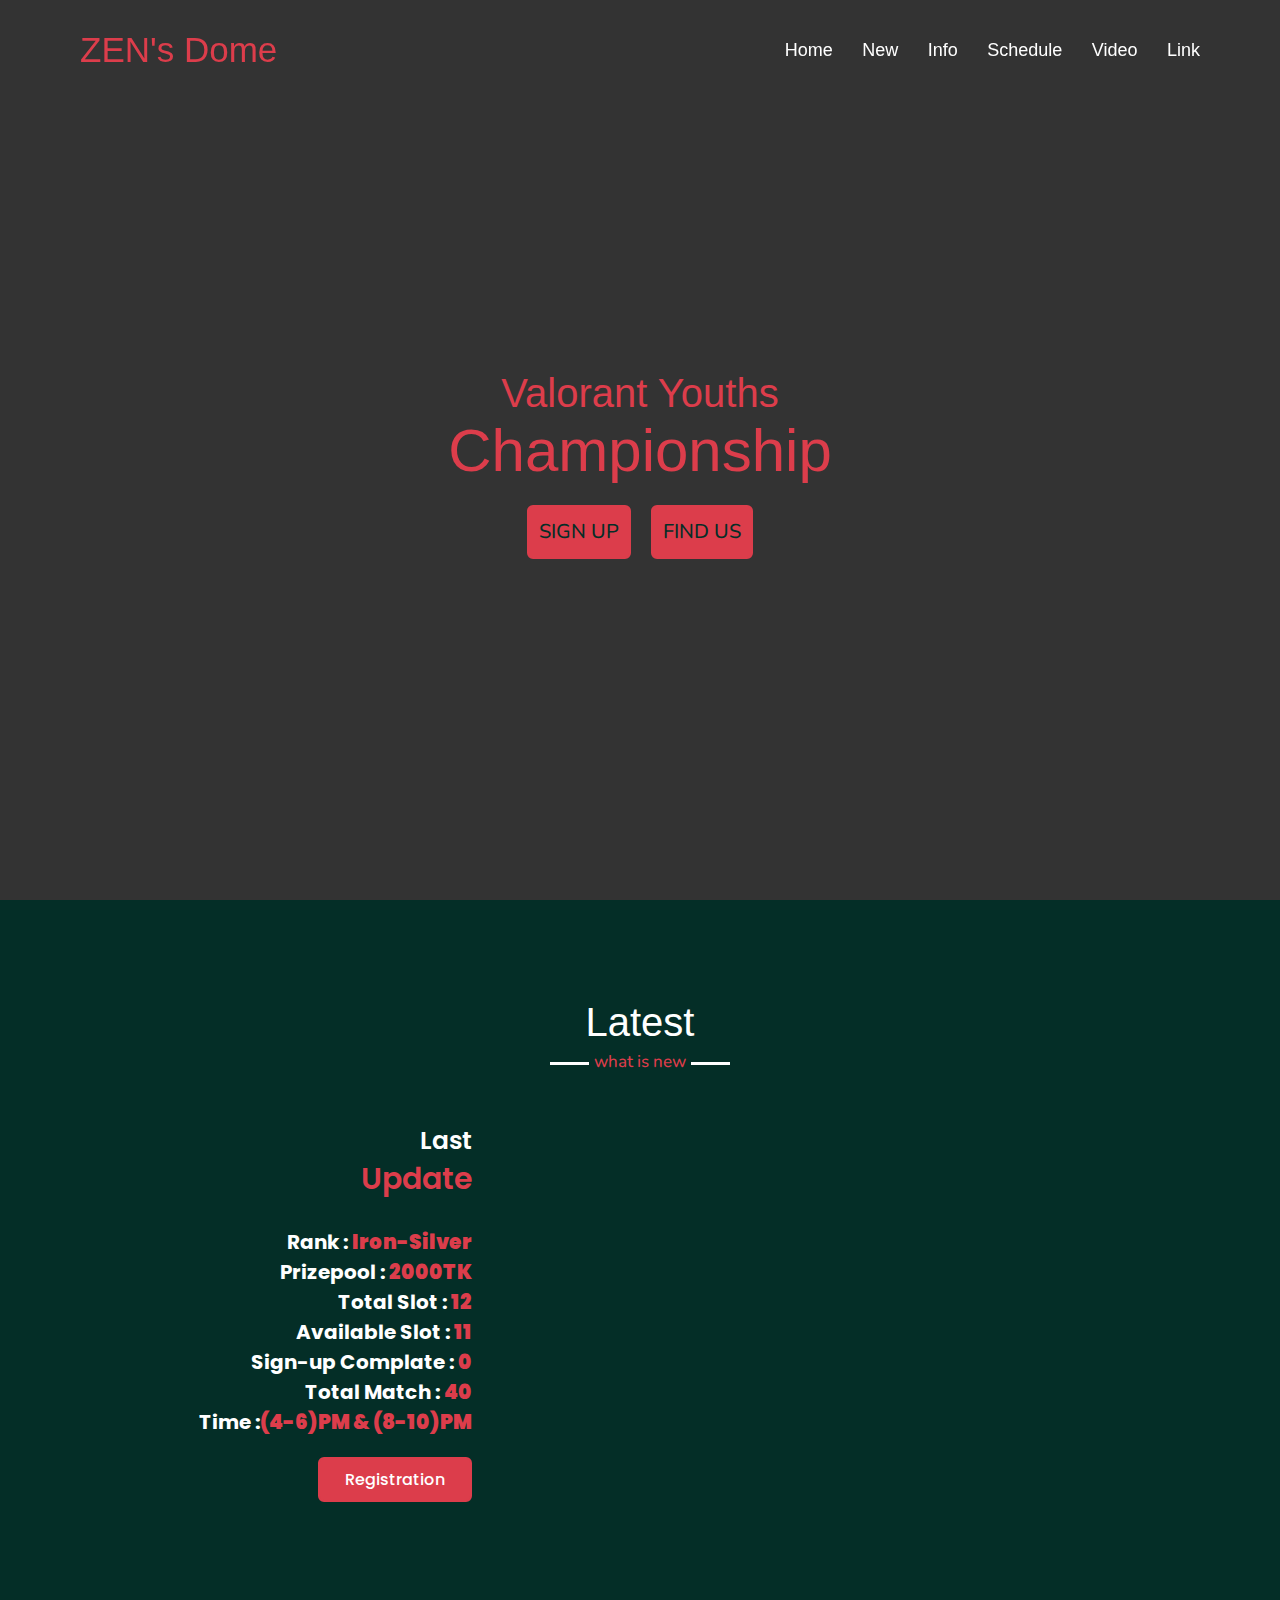
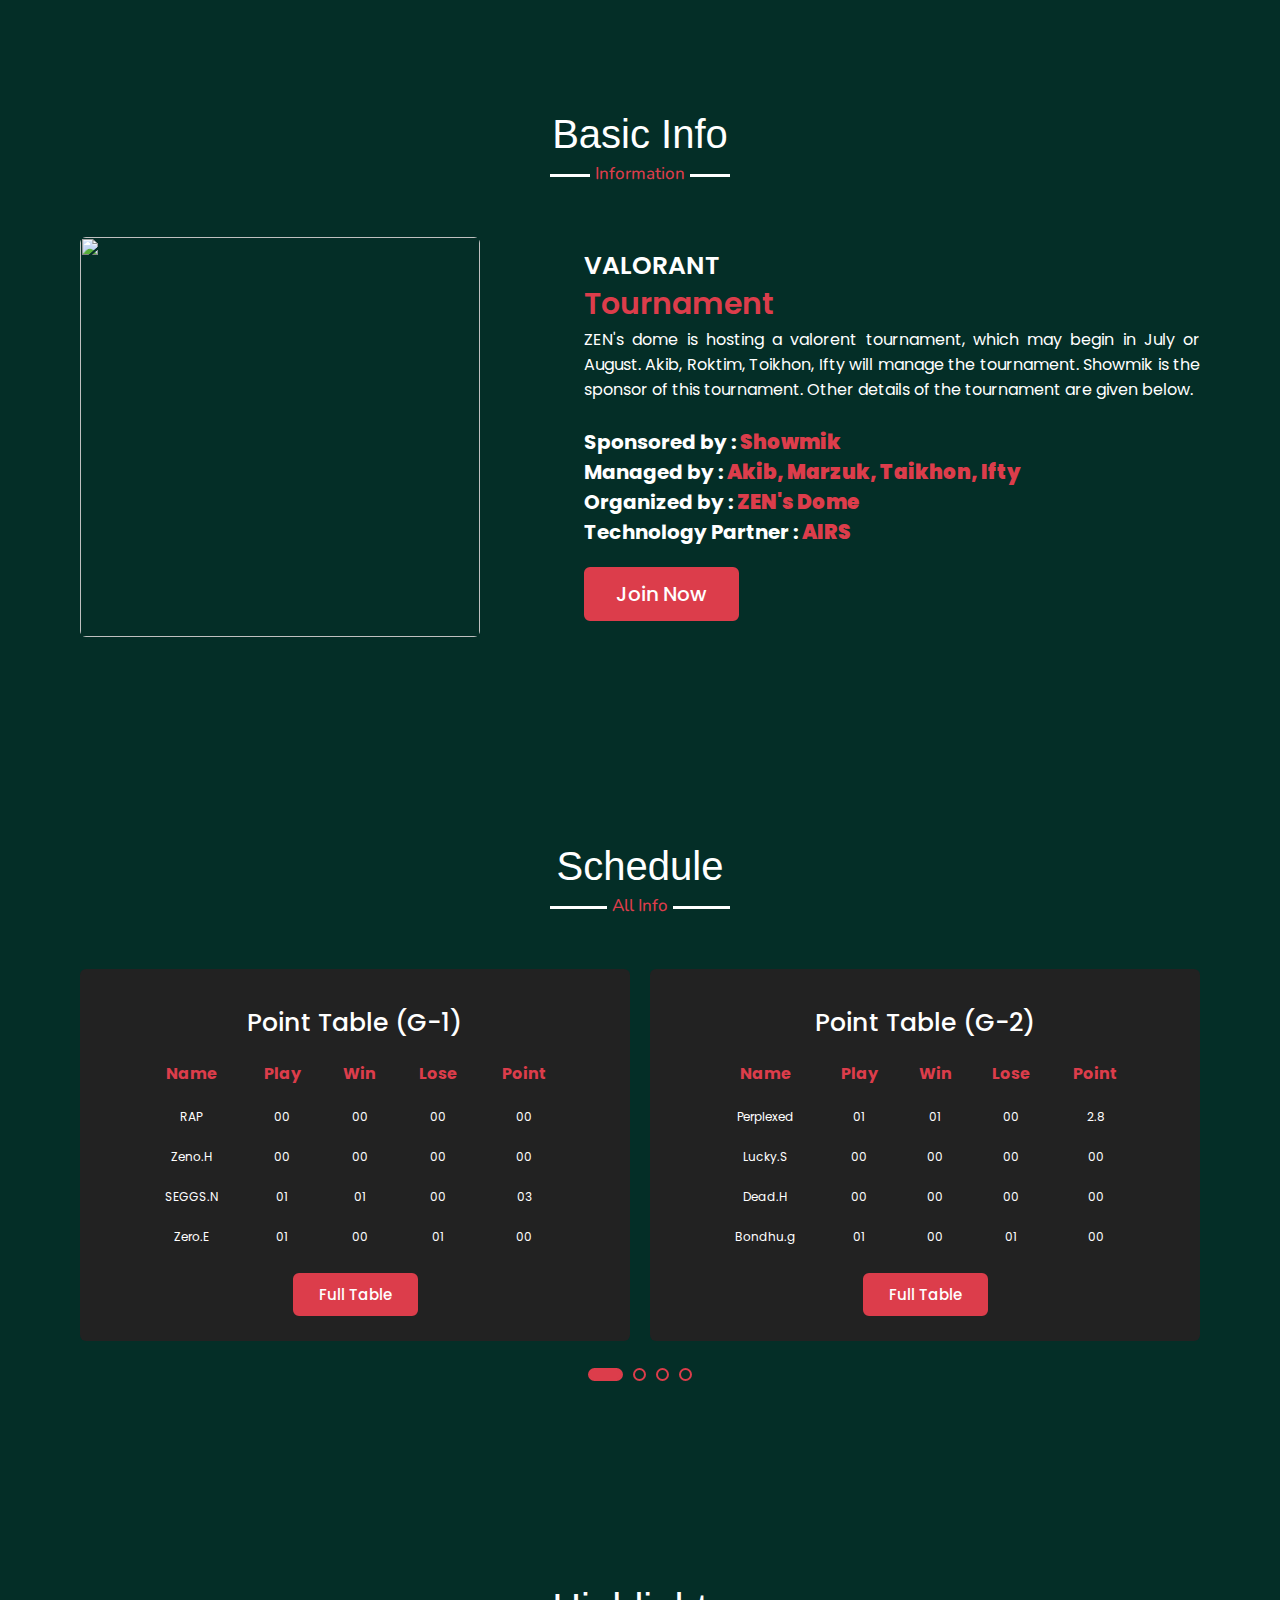
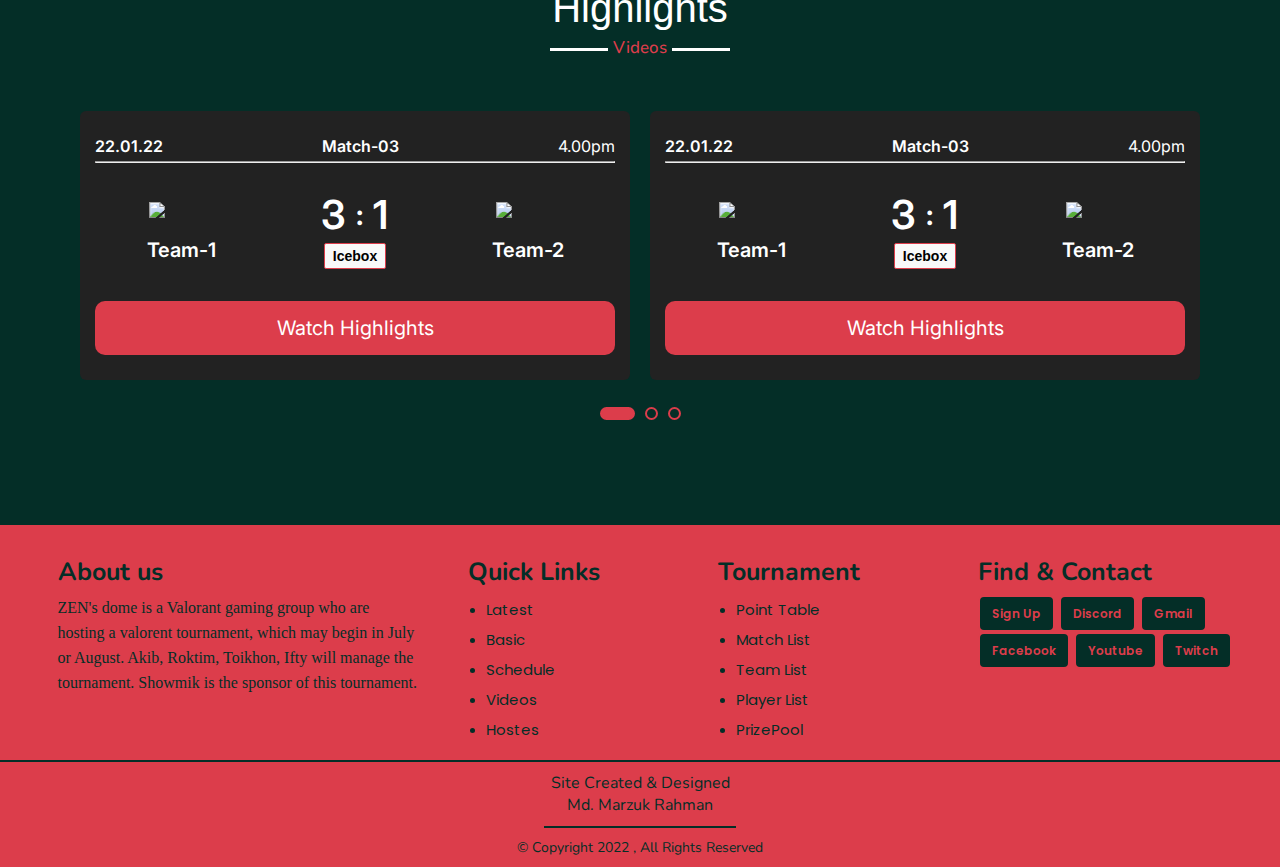
==== index.html @ c46a1ff9 "Update index.html" ====
<!DOCTYPE html>
<html lang="en">
<head>
<script async src="https://www.googletagmanager.com/gtag/js?id=UA-166000335-1"></script>
<meta charset="UTF-8">
<meta name="viewport" content="width=device-width, initial-scale=1.0">
<title>BVT | Zen's dome </title>
<link rel="stylesheet" href="style.css">
<link rel="stylesheet" href="https://cdnjs.cloudflare.com/ajax/libs/font-awesome/5.15.3/css/all.min.css" />
<script src="https://code.jquery.com/jquery-3.5.1.min.js"></script>
<script src="https://cdnjs.cloudflare.com/ajax/libs/typed.js/2.0.11/typed.min.js"></script>
<script src="https://cdnjs.cloudflare.com/ajax/libs/waypoints/4.0.1/jquery.waypoints.min.js"></script>
<script src="https://cdnjs.cloudflare.com/ajax/libs/OwlCarousel2/2.3.4/owl.carousel.min.js"></script>
<link rel="stylesheet" href="https://cdnjs.cloudflare.com/ajax/libs/OwlCarousel2/2.3.4/assets/owl.carousel.min.css" />
<link href="https://fonts.googleapis.com/css2?family=Nunito:wght@800&display=swap" rel="stylesheet">
<link href="http://fonts.cdnfonts.com/css/valorant" rel="stylesheet">
<style>
  /*  import google fonts */
@import url('https://fonts.googleapis.com/css2?family=Poppins:wght@400;500;600;700&family=Ubuntu:wght@400;500;700&display=swap');
@import url("https://fonts.googleapis.com/css2?family=Inter:wght@300;400;500;600;700;800;900&display=swap");

*{
    margin: 0;
    padding: 0;
    box-sizing: border-box;
    text-decoration: none;
}
html{
    scroll-behavior: smooth;
}

/* custom scroll bar */
::-webkit-scrollbar {
    width: 2px;
}
::-webkit-scrollbar-track {
    background: rgb(241, 228, 228);
}
::-webkit-scrollbar-thumb {
    background: black;
}

::-webkit-scrollbar-thumb:hover {
    background: #042e27;
}

/* all similar content styling codes */
section{
    padding: 100px 0;
}
.max-width{
    max-width: 1300px;
    padding: 0 80px;
    margin: auto;
}
.about, .latest, .host, .schedule, .highlights, footer{
    font-family: 'Poppins', sans-serif;
}
 .about .about-content,
.latest .latest-content{
    display: flex;
    flex-wrap: wrap;
    align-items: center;
    justify-content: space-between;
}
.host, .schedule, .highlights {
    background-color: #042e27;
    color: #fff;
}
section .title{
    position: relative;
    text-align: center;
    font-size: 40px;
    font-weight: 500;
    margin-bottom: 60px;
    padding-bottom: 20px;
    font-family: 'VALORANT', sans-serif;
}
section .title::before{
    content: "";
    position: absolute;
    bottom: 0px;
    left: 50%;
    width: 180px;
    height: 3px;
    background: #dc3d4b;
    transform: translateX(-50%);
    font-family: 'Nunito', sans-serif;
}
section .title::after{
    position: absolute;
    bottom: -8px;
    left: 50%;
    font-size: 17px;
    color: #dc3d4b;
    padding: 0 5px;
    background: #fff;
    transform: translateX(-50%);
    font-family: 'Nunito', sans-serif;
}

/* navbar styling */
.navbar{
    position: fixed;
    width: 100%;
    z-index: 999;
    padding: 30px 0;
    font-family: 'VALORANT', sans-serif;
    transition: all 0.3s ease;
}
.navbar.sticky{
    padding: 15px 0;
    background: #dc3d4b;
    box-shadow: 0 0 20px -10px;
}
.navbar .max-width{
    display: flex;
    align-items: center;
    justify-content: space-between;
}
.navbar .logo a{
    color: #fff;
    font-size: 35px;
    font-weight: 100;
}
.navbar .logo a span{
    color: #dc3d4b;
    transition: all 0.3s ease;
}
.navbar.sticky .logo a span{
    color: #042e27;
}
.navbar .menu li{
    list-style: none;
    display: inline-block;
}
.navbar .menu li a{
    display: block;
    color: #fff;
    font-size: 18px;
    font-weight: 500;
    margin-left: 25px;
    transition: color 0.3s ease;
}
.navbar .menu li a:hover{
    color: #dc3d4b;
}
.navbar.sticky .menu li a{
    color: #fff;
}
.navbar.sticky .menu li a:hover{
    color: #042e27;
}
/* menu btn styling */
.menu-btn{
    color: #dc3d4b;
    font-size: 23px;
    cursor: pointer;
    display: none;
}
.navbar.sticky .menu-btn i {
    color: #042e27
}
.menu-btn i.active {
    color: #042e27;
}
.menu.active {
    color: #042e27;
}
.scroll-up-btn{
    position: fixed;
    height: 45px;
    width: 45px;
    background: #dc3d4b;
    left: 30px;
    bottom: 10px;
    text-align: center;
    line-height: 45px;
    color: #042e27;
    z-index: 9999;
    font-size: 30px;
    border-radius: 50%;
    cursor: pointer;
    opacity: 0;
    pointer-events: none;
    transition: all 0.3s ease;
    box-shadow: 0 0 20px -10px;
}

.scroll-up-btn.show{
    bottom: 30px;
    opacity: 1;
    pointer-events: auto;
}
.scroll-up-btn:hover{
    filter: brightness(90%);
}
/* start home section */
.home{
    display:flex;
    background: rgba(0, 0, 0, 0.8)url('https://media.discordapp.net/attachments/778339180819906582/992444929739600002/valobg.png?width=840&height=473');
    background-blend-mode: darken;
    flex-wrap: wrap;
    width: 100%;
    height:100vh;
    color: #042e27;
    min-height:500px;
    background-size:cover;
    background-attachment:fixed;
    font-family: 'VALORANT', sans-serif;
}
.home .max-width{
    width: 100%;
    display:flex;
    justify-content: center;
}
.home .home-content .text-1{
    font-size: 40px;
    color: #dc3d4b;
    margin-top: 30px;
    text-align: center;
}
.home .home-content .text-2{
    font-size:60px;
    font-weight:500;
    color: #dc3d4b;
    line-height: 70px;
}
.home .home-content .text-4 {
    text-align: center;
}
.home .home-content .text-4 a{
    line-height: 30px;
    display:inline-block;
    background:#dc3d4b;
    color:#042e27;
    font-size:20px;
    font-weight:500;
    font-family: 'Nunito', sans-serif;
    padding: 10px;
    margin-top:1px;
    margin-right: 10px;
    margin-left: 10px;
    border-radius:6px;
    border:2px solid #dc3d4b;
    transition:all .6s ease;
}
.home .home-content .text-4 a:hover{
    background: none;
    color:#dc3d4b;
}
/****** start latest section *********/
.latest {
    background: #042e27;
    color: #fff;
}
.latest .title::before {
    background: #fff;
}
.latest .title::after{
    content:"what is new";
    background:#042e27
}
.latest .latest-content .left{
    width: 55%
}
.latest .latest-content .left video{
    height:400px;
    width:600px;
    object-fit:cover;
    border-radius:6px
}
.latest .latest-content .right{
    width:35%;
    justify-content: right;
    text-align: right;
}
.latest .latest-content .right .text{
    font-size:25px;
    font-weight:600;
    margin-bottom:10px;
    line-height: 10px;
}
.latest .latest-content .right p{
    text-align:justify
}
.latest .latest-content .right a{
    display:inline-block;
    background:#dc3d4b;
    color:#fff;
    font-weight:500;
    padding:8px 25px;
    margin-top:20px;
    border-radius:6px;
    border:2px solid #dc3d4b;
    transition:all .3s ease
}
.latest .latest-content .right a:hover{
    color:#dc3d4b;
    background:0 0
}
.latest span {
    color: #dc3d4b;
    font-weight: 600;
    font-size: 30px;
}
.latest b {
    font-size: 20px;
}
.latest b span {
    color: #dc3d4b;
    font-size: 20px;
    font-weight: 1000;
}
/******** start about section *******/
.about {
    background: #042e27;
    color: #fff;
}
.about .title::before {
    background: #fff;
}
.about .title::after{
    content:"Information";
    background:#042e27
}
.about .about-content .left{
    width:45%
}
.about .about-content .left img{
    height:400px;
    width:400px;
    object-fit:cover;
    border-radius:6px
}
.about .about-content .right{
    width:55%
}


.about .about-content .right .text{
    font-size:25px;
    font-weight:600;
    margin-bottom:10px;
    line-height: 10px;
}
.about .about-content .right p{
    text-align:justify
}
.about .about-content .right a {
    display:inline-block;
    background:#dc3d4b;
    color:#fff;
    font-size:20px;
    font-weight:500;
    padding:10px 30px;
    margin-top:20px;
    border-radius:6px;
    border:2px solid #dc3d4b;
    transition:all .3s ease
}
.about .about-content .right a:hover{
    color:#dc3d4b;
    background:0 0
}
.about span {
    color: #dc3d4b;
    font-weight: 600;
    font-size: 30px;
}
.about b {
    font-size: 20px;
}
.about b span {
    color: #dc3d4b;
    font-size: 20px;
    font-weight: 1000;
}
/********* start schedule section ********/
.schedule .title::before{
    background:#fff
}

.schedule .title::after{
    content:"All Info";
    background: #042e27;
}
.schedule .carousel .card{
    background:#222;
    border-radius:6px;
    padding:25px 35px;
    text-align:center;
    overflow:hidden;
    transition:all .3s ease;
}
.schedule .carousel .card:hover{
    background:#dc3d4b;
    color: #fff;
}
.schedule .carousel .card .box{
    display:flex;
    flex-direction:column;
    align-items:center;
    justify-content:center;
    transition:all .3s ease
}
.schedule.carousel .card:hover .box{
    transform:scale(1.05)
}
.schedule .carousel .card .text{
    font-size:25px;
    font-weight:500;
    margin:10px 0 7px
}
.schedule .carousel .card .table {
    width: 90%;
}
.schedule .carousel .card .table tr th {
    padding: 10px;
    color: #dc3d4b;
}
.schedule .carousel .card .table tr td{
    padding: 10px;
    font-size: 12px;
}
.schedule .carousel .card a {
    display:inline-block;
    background:#dc3d4b;
    color:#fff;
    font-size:15px;
    font-weight:500;
    padding: 8px 24px;
    margin-top: 15px;
    border-radius:6px;
    border:2px solid #dc3d4b;
    transition:all .3s ease;
}
.schedule .carousel .card:hover a {
    background: #042e27;
    color:#dc3d4b;
    border:2px solid #dc3d4b;
}
.schedule .carousel .card a:hover {
    background: #dc3d4b;
    color: #042e27;
    border:2px solid #042e27;

}
.schedule .carousel .card:hover .table tr th {
    color: #042e27;
}

/********* start host section 
.host .title::before{
    background:#fff
}

.host .title::after{
    content:"About Hosts";
    background: #042e27;
}
.host .carousel .card{
    background:linear-gradient(180deg, #dc3d4b, #222);
    border-radius:6px;
    padding:25px 35px;
    text-align:center;
    overflow:hidden;
    transition:all .3s ease;
}
.host .carousel .card:hover{
    background:linear-gradient(180deg, #222, #dc3d4b);
}
.host .carousel .card .box{
    display:flex;
    flex-direction:column;
    align-items:center;
    justify-content:center;
    transition:all .10s ease
}
.host .carousel .card:hover .box{
    transform:scale(1.1)
}
.host .carousel .card .text{
    font-size:25px;
    font-weight:500;
    margin:10px 0 7px
}
.host .carousel .card img{
    height:150px;
    width:150px;
    object-fit:cover;
    border-radius:50%;
    border:5px solid #dc3d4b;
    transition:all .3s ease;
    background: #dc3d4b;
}
.host .carousel .card:hover img{
    border-color:#fff
}
********/
.highlights .title::before{
    background:#fff
}
.highlights .title::after{
    content:"Videos";
    background: #042e27;
}
.highlights .carousel .card{
    background: #222;
    border-radius:6px;
    padding:25px 15px;
    text-align:center;
    overflow:hidden;
    transition:all 1s ease;
    color: #fff;
    font-family: "Inter", sans-serif;
}

.highlights .carousel .card .box{
    display:flex;
    flex-direction:column;
    justify-content: space-between;
    transition:all 1s ease;
    
}
.highlights .carousel .card:hover .box{
    transform:scale(1.01)
}
.highlights .carousel .card .header{
    display: flex;
	border-bottom: 2px solid rgba(#303030, 0.1);
  justify-content: space-between;
}
.highlights .carousel .card .date{
	border-radius: 6px;
	font-weight: 600;
	display: flex;
	align-items: center;
	line-height: 1;
	margin-right: auto;
}
.highlights .carousel .card .name {
  display: flex;
	align-items: center;
	font-weight: 600;
}
.highlights .carousel .card .number {
  display: flex;
	margin-left: auto;
  align-items: center;
	justify-content: center;
}
hr {
  width: 100%;
  margin-top: 5px;
  background-color: #d72641
}
.highlights .carousel .card .content {
  display: flex;
	position: relative;
  justify-content: space-between;
}
.highlights .carousel .card .content .column {
	display: flex;
	justify-content: center;
	align-items: center;
	width: calc(100%/3);
    margin-top: 20px;
    margin-bottom: 20px;
}
.highlights .carousel .card .content .column .team {
	display: flex;
	flex-direction:column;
	align-items: center;
	
}
.highlights .carousel .card .content .column .team-logo {
  width: 65px
}
.team-name {
	text-align:center;
	margin-top: 20px;
	font-size: 20px;
	font-weight: 600;
}
.match-details {
	display: flex;
	flex-direction: column;
	align-items: center;
}

.match-date, .match-referee {
	font-size: 14px;
	color: #dc3d4b;
  text-align: center;
  align-items: center;

}
.match-score {
	margin-top: 12px;
	display: flex;
	align-items: center;
}

.match-score-number {
	font-size: 40px;
	font-weight: 600;
	line-height: 1;
	
}
.match-score-divider {
	font-size: 28px;
	font-weight: 700;
	line-height: 1;
	color: var (--color-text-icon);
	margin-left: 10px;
	margin-right: 10px;
	
}

.match-time-lapsed {
	color: #DF9443;
	font-size: 14px;
	font-weight: 600;
	margin-top: 8px;
}

.match-referee {
	margin-top: 12px;
}

.match-bet-options {
	display: flex;
	margin-top: 8px;
	padding-bottom: 12px;
}


.match-bet-option {
	margin-left: 4px;
	margin-right: 4px;
	border: 1px solid #dc3d4b;
	background-color: #F9F9F9;
	border-radius: 2px;
	color: var #042e27;
	font-size: 14px;
    font-family: 'VALORANT', sans-serif;
	font-weight: 600;
	padding: 4px 8px;
}
.highlights a {
  text-decoration: none;
	color: #fff;
  background-color: #dc3d4b;
	font-size: 20px;
  padding: 15px;
  border-radius: 10px;
}
.owl-dots{
    text-align:center;
    margin-top:20px
}
.owl-dot{
    height:13px;
    width:13px;
    margin:0 5px;
    outline:none!important;
    border-radius:50%;
    border:2px solid #dc3d4b!important;
    transition:all .3s ease
}
.owl-dot.active{
    width:35px;
    border-radius:14px
}
.owl-dot.active,.owl-dot:hover{
    background:#dc3d4b!important
}

.footerstart {
    width: 100%;
    display: flex;
    background: #dc3d4b;
}
.f2 {
    width: 100%;
    text-align: center;
    color: #042e27;
}
.f2 p{
    font-size: 16px;
    font-family: 'Nunito', sans-serif;
    padding-bottom: 10px;
    padding-top: 10px;
    color: #042e27;

}
.footer {
    display: flex;
    text-align: left;
    width: auto;
    justify-content: center;
    flex-wrap: wrap;
    padding-top: 30px;
    padding-bottom: -20px;
    padding-left: 5px;
    color: #042e27;
}
.footer h3 {
    font-family: 'Nunito', sans-serif;
    font-size: 25px;
    color: #042e27;
}
.footer p {
    font-family: 'Maiandra GD';
    font-size: 16px;
}
.same1{
    margin: 5px;
    margin-bottom: -35px;
    width: 400px;
    padding-right: 20px;
    padding-left: 20px;
    line-height: 25px;
    position: relative;
}
.same1 a {
    margin-top: 10px;
}
.same2{
    margin: 5px;
    margin-bottom: -35px;
    width: 240px;
    padding-right: 20px;
    padding-left: 20px;
    line-height: 25px;
    position: relative;
}
.same2 ul{
    padding-left: 18px;
    padding-top: 10px;
    font-size: 16px;
    color: #042e27;
}
.same2 ul li a{
    text-decoration: none;
    font-size: 15px;
    font-family: 'Poppins', sans-serif;
    line-height: 30px;
    color: #042e27;
    
}
.same2 ul li:hover {
    color: #042e27;
}
.same2 ul li a:hover {
    color: #042e27;
}
.same3 {
    margin: 5px;
    margin-bottom: -35px;
    width: 300px;
    padding-right: 10px;
    padding-left: 30px;
    line-height: 25px;
    position: relative;
}
.same3 a, .same1 a {
    display:inline-block;
    background: #042e27;
    color: #dc3d4b;
    font-size:12px;
    font-weight:600;
    padding: 4px 12px;
    border-radius:6px;
    border:2px solid #dc3d4b;
    transition:all .3s ease;
    font-family: 'Poppins', sans-serif;
}
.same3 a:hover{
    background: none;
    border: 2px solid #042e27;
    color: #042e27;
}
.f2 hr{
    width: 100%;
    text-align: center;
    justify-content: center;
    align-items: center;
    margin: 0 auto;
    margin-top: 50px;
    background-color: #042e27;
    border: #042e27 solid 1px;
}
.last-line hr {
    width: 15%;
    text-align: center;
    justify-content: center;
    align-items: center;
    margin: 0 auto;
    color: #042e27;
}
.last-line p {
    font-size: 14px;
    padding-bottom: 10px;
    color: #042e27;
}
@media (max-width: 1224px){
    .f2 p{
        font-size: 15px;
    }
    .footer {
        padding-top: 10px;
        color: #042e27;
    }
    .footer h3 {
        font-size: 20px;
    }
    .footer p {
        font-size: 17px;
    }
    .same1 {
        padding-top: 10px;
        padding-bottom: 30px;
        width: 40%;
    }
    .same2 {
        padding-bottom: 50px;
        text-align: left;
        padding-left: 0px;
        padding-right: 0px;
        width: 15%;
        margin-left: 0;
    }
    .same2 ul li a{
        font-size: 15px;
        line-height: 10px;
    }
    .same3{
        width: 25%;
        padding-left: 40px;
        padding-right: 0px;
        
    }
    .same3 p {
        font-size: 16px;
    }
    .same3 p i {
        height: 32px;
        width: 32px;
        line-height: 32px;  
        font-size: 15px;
    }
    .f2 hr {
        margin-top: 0px;
    }
    .last-line p {
        font-size: 13px;
    }
}
@media (max-width: 900px){
    .f2 p{
        font-size: 15px;
    }
    .footer {
        padding-top: 10px;
    }
    .footer h3 {
        font-size: 20px;
    }
    .footer p {
        font-size: 17px;
    }
    .same1 {
        width: 100%;
        padding-top: 10px;
        padding-bottom: 40px;
    }
    .same2 {
        padding-bottom: 50px;
        text-align: left;
        padding-left: 0px;
        padding-right: 0px;
        width: 25%;
        margin-left: 0;
    }
    .same2 ul li a{
        font-size: 14px;
        line-height: 10px;
    }
    .same3{
        width: 35%;
        padding-left: 40px;
        padding-right: 0px;
        
    }
    .same3 p {
        font-size: 12px;
    }
    .f2 hr {
        margin-top: 0px;
    }
    .last-line p {
        font-size: 13px;
    }
}
@media (max-width: 636px) {
    .same3{
        width: 40%;
        padding-left: 40px;
        padding-right: 0px;
        
    }

}
@media (max-width: 560px){
    .f2 p{
        font-size: 13px;
    }
    .f2 hr {
        margin-top: 30px;
    }
    .footer {
        padding-top: 10px;
    }
    .footer h3 {
        font-size: 18px;
    }
    .footer p {
        font-size: 14px;
    }
    .same1 {
        padding-top: 5px;
        padding-bottom: 50px;
    }
    .same1 p, .same3 p {
        font-size: 14px;
    }
    .same2 {
        padding-bottom: 50px;
        text-align: left;
        padding-left: 0px;
        padding-right: 0px;
        width: 25%;
        font-size: 14px;
    }
    .same2 ul li a{
        font-size: 13px;
        line-height: 10px;
    }
    .same3{
        width: 35%;
        padding-left: 0px;
        padding-right: 0px;
        font-size: 1px;
    }
    .same3 a{
        font-size: 10px;
    }
    .last-line hr {
        margin-top: 0px;
    }
    .last-line p {
        font-size: 11px;
    }
}
@media (max-width: 465px){
    .f2 p{
        font-size: 12px;
    }
    .same1 {
        padding-top: 10px;
        padding-bottom: 50px;
    }
    .same1 p,
     .same3 p {
        font-size: 16px;
    }
    .same2 {
        width: 40%;
    }
    .same3{
        width: 85%;
    }
    .same3 p i{
        height: 32px;
        width: 32px;
        line-height: 32px;    
    }
    .last-line p {
        font-size: 10px;
    }
}
@media (max-width: 320px){
    .f2 p{
        font-size: 12px;
    }
    .same1 {
        padding-top: 1px;
    }
    .same1 p{
        font-size: 15px;
    }

    .same3 p {
        font-size: 14px;
    }
    .last-line p {
        font-size: 10px;
    }
}
@media (max-width: 276px){
    .f2 p{
        font-size: 12px;
    }
    .same1 p {
        font-size: 12px;
    }
    .same3 p {
        font-size: 12px;
    }
}
@media(max-width:1104px)
{
    .about .about-content .left img{
        height:350px;width:350px
    }
    .latest .latest-content .left video{
        height:350px;
        width:450px
    }
    .home .home-content .right img{
        width: 300px
    }
    .schedule .carousel .card .table tr th{
        padding: 8px;
        font-size: 10px;
    }
    .schedule .carousel .card .table tr td{
        padding: 8px;
        font-size: 7px;
    }
}
@media(max-width:991px)
{
    .max-width{
        padding:0 50px
    }
}
@media(max-width:947px)
{
    .menu-btn{
        display:block;
        z-index:999
    }
    .menu-btn i.active:before{
        content:"\f00d"
    }
    .navbar .menu{
        position:fixed;
        height:100vh;
        width:100%;
        left:-100%;
        top:0;
        background:#dc3d4b;
        text-align:center;
        padding-top:80px;
        transition:all .3s ease
    }
    .navbar .menu.active{
        left:0
    }
    .navbar .menu li{
        display:block
    }
    .navbar .menu li a{
        display:inline-block;
        margin:20px 0;
        font-size:20px;
    }
    .home .home-content .text-2{
        font-size:60px
    }
    .home .home-content .text-3{
        font-size:30px
    }
    .home .home-content .text-4 a{
        font-size:20px
    }
    .home .home-content a
    {
        font-size:23px;
        padding:10px 30px
    }
    .max-width{
        max-width:930px
    }
    .about .about-content .column{
        width:100%
    }
    .about .about-content .left{
        display:flex;
        justify-content:center;
        margin:0 auto 60px
    }
    .about .about-content .right
    {
        flex:100%
    }

    .schedule .carousel .card .table tr th{
        padding: 8.5px;
        font-size: 12px;
    }
    .schedule .carousel .card .table tr td{
        padding: 8.5px;
        font-size: 9px;
    }
}
@media(max-width:850px){
    .latest .latest-content .right b, .latest-content .right b span{
        font-size: 15px;
    }
    .latest .latest-content .left video {
        width : 400px;
        height: 250px;
    }
}
@media(max-width:750px){
    .latest .latest-content  .right b, .latest-content .right b span{
        font-size: 15px;
    }
    .latest .latest-content .left video {
        width : 370px;
        height: 230px;
    }
}
@media(max-width:690px){
    .latest .latest-content .right b, .latest-content .right b span {
        font-size: 13px;
    }
    .latest .latest-content .left video {
        width : 300px;
        height: 200px;
    }
    .latest-content .right a {
        font-size: 10px;
    }
}
@media(max-width:560px){
    .latest .latest-content .left video {
        width : 280px;
        height: 180px;
    }
}
@media(max-width:540px){
    .latest .latest-content .column{
        width:100%
    }
    .latest .latest-content .left{
        display:flex;
        justify-content:center;
        
    }
    .latest .latest-content .left video {
        width : 350px;
        height: 225px;
    }
    .latest .latest-content .right
    {
        flex:100%;
        text-align: left;
        margin:0 auto 60px
    }
}
@media(max-width:690px)
{
    .max-width{
        padding:0 23px
    }
    .home .home-content .text-2{
        font-size:60px
    }
    .home .home-content .text-3{
        font-size:32px
    }
    .home .home-content a{
        font-size:20px
    }
    .services .serv-content .card{
        width:100%
    }

}
@media(max-width:500px)
{
    .logo span{
        font-size: 25px;
    }
    .home .home-content .text-1{
        font-size: 30px;
        margin-top: 100px;
    }
    .home .home-content .text-2{
        font-size:45px
    }
    .latest .latest-content .right .text, .skills .skills-content .left .text{
        font-size:17px
    }
    .about .about-content .right b, .about .about-content .right b span {
        font-size: 15px;
    }
    .latest .latest-content .left video {
        width : 350px;
        height: 250px;
    }
    .scroll-up-btn{
        right:15px;
        bottom:15px;
        height:38px;
        width:35px;
        font-size:23px;
        line-height:38px
    }

}
@media(max-width:400px)
{
    .home .home-content .text-1{
        font-size:27px
    }
    .home .home-content .text-2{
        font-size:38px
    }
    .about .about-content .left img {
        width : 300px;
        height: 300px;
    }
    .latest .latest-content .left video {
        width : 300px;
        height: 200px;
    }
    .schedule .carousel .card .table tr th{
        padding: 8.5px;
        font-size: 12px;
    }
    .schedule .carousel .card .table tr td{
        padding: 8.5px;
        font-size: 9px;
    }
    .header, .match-date, .match-referee, .match-bet-option{
        font-size: 11px;
      }
      .highlights .carousel .card .content .column .team-logo {
      width: 50px
    }
    .team-name {
        margin-top: 15px;
        font-size: 15px;
    }
    .match-score-number {
        font-size: 30px;
    }
    .about .about-content .right b, .about .about-content .right b span {
        font-size: 12px;
    }
}
</style>
</head>
<body>
    <div class="scroll-up-btn">
        <i class="fas fa-angle-up"></i>
    </div>
    <nav class="navbar">
        <div class="max-width">
            <div class="logo"><a href="#"><span>ZEN's Dome</span></a></div>
            <ul class="menu">
                <li><a href="#home" class="menu-btn">Home</a></li>
                <li><a href="#latest" class="menu-btn">New</a></li>
                <li><a href="#basic" class="menu-btn">Info</a></li>
                <li><a href="#schedule" class="menu-btn">Schedule</a></li>
                <li><a href="#video" class="menu-btn">Video</a></li>
                <!--<li><a href="#hosts" class="menu-btn">Host</a></li>-->
                <li><a href="#links" class="menu-btn">Link</a></li>
            </ul>
            <div class="menu-btn">
                <i class="fas fa-bars"></i>
            </div>
        </div>
    </nav>

<!---------- Start Home Section ---------->

<section class="home" id="home">
    <div class="max-width">
        <div class="home-content">
            <div class="text-1">Valorant Youths</div>
            <div class="text-2">Championship</div>
            <div class="text-4"><br/><a href="https://forms.gle/zcQeHhUs55gz8TndA" target="_blank">SIGN UP</a><a href="#findus">FIND US</a></div>
        </div>
    </div>
</section>

<!---------- Start Latest Section ---------->

<section class="latest" id="latest">
  <div class="max-width">
    <h2 class="title">Latest </h2>
    <div class="latest-content">
      <div class="column right">
        <div class="text">Last</div><span>Update</span> <br/><br/>
            <b>Rank : <span>Iron-Silver</span></b> <br/>
            <b>Prizepool : <span>2000TK</span></b> <br/>
            <b>Total Slot : <span> 12</span></b> <br/>
            <b>Available Slot : <span>11</span></b> <br/>
            <b>Sign-up Complate : <span>0</span></b> <br/>
            <b>Total Match : <span>40</span></b> <br/>
            <b>Time :<span>(4-6)PM & (8-10)PM</span></b> <br/>
        <a href="index2.html" onclick="window.open('index2.html', '_self');">Registration</a>
      </div>
      <div class="column left">
        <iframe width="100%" height="380" src="https://www.youtube.com/embed/8hTSqS6DiJo" title="YouTube video player" frameborder="0" allow="accelerometer; autoplay; clipboard-write; encrypted-media; gyroscope; picture-in-picture" allowfullscreen></iframe>
      </div>
    </div>
  </div>
</section>

<!---------- Start About Section ---------->

<section class="about" id="basic">
  <div class="max-width">
    <h2 class="title">Basic Info </h2>
    <div class="about-content">
      <div class="column left">
        <img src="https://media.discordapp.net/attachments/778339180819906582/977619186866090064/BVT-2022.png">
      </div>
      <div class="column right">
        <div class="text">VALORANT</div> <span>Tournament</span>
        <p> ZEN's dome is hosting a valorent tournament, which may begin in July or August. 
            Akib, Roktim, Toikhon, Ifty will manage the tournament. Showmik is the sponsor of this tournament.
            Other details of the tournament are given below. <br/><br/>
            <b>Sponsored by : <span>Showmik</span></b> <br/>
            <b>Managed by : <span>Akib, Marzuk, Taikhon, Ifty</span></b> <br/>
            <b>Organized by : <span> ZEN's Dome</span></b> <br/>
            <b>Technology Partner : <span>AIRS</span></b> <br/>
          </p>
        <a href="#">Join Now</a>
      </div>
    </div>
  </div>
</section>

<!---------- Start Schedule Section ---------->

<section class="schedule" id="schedule">
  <div class="max-width">
  <h2 class="title">Schedule</h2>
  <div class="carousel owl-carousel">
    <div class="card">
      <div class="box">
      <div class="text">Point Table (G-1)</div>
      <table class="table">
        <tr>
          <th>Name</th>
          <th>Play</th>
          <th>Win</th>
          <th>Lose</th>
          <th>Point</th>
        </tr>
        <tr>
          <td>RAP</td>
      <td>00</td>
      <td>00</td>
      <td>00</td>
      <td>00</td>
        </tr>
        <tr>
          <td>Zeno.H</td>
      <td>00</td>
      <td>00</td>
      <td>00</td>
      <td>00</td>
        </tr>
        <tr>
          <td>SEGGS.N</td>
      <td>01</td>
      <td>01</td>
      <td>00</td>
      <td>03</td>
        </tr>
        <tr>
          <td>Zero.E</td>
      <td>01</td>
      <td>00</td>
      <td>01</td>
      <td>00</td>
        </tr>
      </table>
      <a href="#">Full Table</a>
      </div>
      </div>
  <div class="card">
  <div class="box">
  <div class="text">Point Table (G-2)</div>
  <table class="table">
    <tr>
      <th>Name</th>
      <th>Play</th>
      <th>Win</th>
      <th>Lose</th>
      <th>Point</th>
    </tr>
    <tr>
      <td>Perplexed</td>
      <td>01</td>
      <td>01</td>
      <td>00</td>
      <td>2.8</td>
    </tr>
    <tr>
      <td>Lucky.S</td>
      <td>00</td>
      <td>00</td>
      <td>00</td>
      <td>00</td>
    </tr>
    <tr>
      <td>Dead.H</td>
      <td>00</td>
      <td>00</td>
      <td>00</td>
      <td>00</td>
    </tr>
    <tr>
      <td>Bondhu.g</td>
      <td>01</td>
      <td>00</td>
      <td>01</td>
      <td>00</td>
    </tr>
  </table>
  <a href="#">Full Table</a>
  </div>
  </div>
<div class="card">
  <div class="box">
  <div class="text">Point Table (G-3)</div>
  <table class="table">
    <tr>
      <th>Name</th>
      <th>Play</th>
      <th>Win</th>
      <th>Lose</th>
      <th>Point</th>
    </tr>
    <tr>
      <td>WRSP.A</td>
      <td>01</td>
      <td>01</td>
      <td>00</td>
      <td>2.7</td>
    </tr>
    <tr>
      <td>Epsilon</td>
      <td>00</td>
      <td>00</td>
      <td>00</td>
      <td>00</td>
    </tr>
    <tr>
      <td>Maverick</td>
      <td>00</td>
      <td>00</td>
      <td>00</td>
      <td>00</td>
    </tr>
    <tr>
      <td>T.RED</td>
      <td>01</td>
      <td>00</td>
      <td>01</td>
      <td>00</td>
    </tr>
  </table>
  <a href="#">Full Table</a>
  </div>
  </div>
<div class="card">
  <div class="box">
  <div class="text">Point Table (G-4)</div>
  <table class="table">
    <tr>
      <th>Name</th>
      <th>Play</th>
      <th>Win</th>
      <th>Lose</th>
      <th>Point</th>
    </tr>
    <tr>
      <td>Cynics</td>
      <td>01</td>
      <td>00</td>
      <td>01</td>
      <td>00</td>
    </tr>
    <tr>
      <td>Hororrant</td>
      <td>01</td>
      <td>01</td>
      <td>00</td>
      <td>2.3</td>
    </tr>
    <tr>
      <td>One.I</td>
      <td>00</td>
      <td>00</td>
      <td>00</td>
      <td>00</td>
    </tr>
    <tr>
      <td>SCYFA.E</td>
      <td>00</td>
      <td>00</td>
      <td>00</td>
      <td>00</td>
    </tr>
  </table>
  <a href="#">Full Table</a>
  </div>
  </div>
  <div class="card">
  <div class="box">
  <div class="text">Match List</div>
  <table class="table">
    <tr>
      <th>Date</th>
      <th>Time</th>
      <th>Team</th>
      <th>Win</th>
      <th>Status</th>
    </tr>
    <tr>
      <td>18.10.22</td>
      <td>5 PM</td>
      <td>Per. vs Bon.</td>
      <td>Per</td>
      <td>13-05</td>
    </tr>
    <tr>
      <td>18.10.22</td>
      <td>7 PM</td>
      <td>SEG. vs Z.ES</td>
      <td>SEG</td>
      <td>13-03</td>
    </tr>
    <tr>
      <td>18.10.22</td>
      <td>9 PM</td>
      <td>Hor. vs Cyn.</td>
      <td>Hor.</td>
      <td>13-10</td>
    </tr>
    <tr>
      <td>18.10.22</td>
      <td>10 PM</td>
      <td>WAB. vs RED.</td>
      <td>WAB.</td>
      <td>13-06</td>
    </tr>
  </table>
  <a href="#">Full List</a>
  </div>
  </div>
  <div class="card">
  <div class="box">
  <div class="text">Match List </div>
  <table class="table">
    <tr>
      <th>Date</th>
      <th>Time</th>
      <th>Team</th>
      <th>Win</th>
      <th>Status</th>
    </tr>
    <tr>
      <td>19.10.22</td>
      <td>4 PM</td>
      <td>Mav. vs EQ.</td>
      <td>-</td>
      <td>-</td>
    </tr>
    <tr>
      <td>19.10.22</td>
      <td>8 PM</td>
      <td>ZH. vs Z.ES</td>
      <td>-</td>
      <td>-</td>
    </tr>
    <tr>
      <td>19.10.22</td>
      <td>9 PM</td>
      <td>One. vs SCY.</td>
      <td>-</td>
      <td>-</td>
    </tr>
    <tr>
      <td>19.10.22</td>
      <td>10 PM</td>
      <td>LS. vs DOH</td>
      <td>-</td>
      <td>-</td>
    </tr>
  </table>
  <a href="#">Full List</a>
  </div>
  </div>
  <div class="card">
  <div class="box">
  <div class="text">Match List</div>
  <table class="table">
    <tr>
      <th>Date</th>
      <th>Time</th>
      <th>Team</th>
      <th>Win</th>
      <th>Status</th>
    </tr>
    <tr>
      <td>19.10.22</td>
      <td>5 PM</td>
      <td>Per. vs Bon.</td>
      <td>Per</td>
      <td>13-05</td>
    </tr>
    <tr>
      <td>18.10.22</td>
      <td>7 PM</td>
      <td>SEG. vs Z.ES</td>
      <td>SEG</td>
      <td>13-03</td>
    </tr>
    <tr>
      <td>18.10.22</td>
      <td>9 PM</td>
      <td>Hor. vs Cyn.</td>
      <td>Hor.</td>
      <td>13-10</td>
    </tr>
    <tr>
      <td>18.10.22</td>
      <td>10 PM</td>
      <td>WAB. vs RED.</td>
      <td>WAB.</td>
      <td>13-06</td>
    </tr>
  </table>
  <a href="#">Full List</a>
  </div>
  </div>
  </div>
  </div>
  </section>

  <!---------- Start Videos Section ---------->

  <section class="highlights" id="video">
    <div class="max-width">
        <h2 class="title">Highlights</h2>
        <div class="carousel owl-carousel">
            <div class="card">
                <div class="box">
                  <div class="header">
                    <div class="date">22.01.22</div>
                    <div class="name">Match-03</div>
                    <div class="number">4.00pm</div>
                  </div>
                  <hr>
                  <div class="content">
                    <div class="column">
                      <div class="team team--home">
                        <div class="team-logo">
                          <img src="https://media.discordapp.net/attachments/778339180819906582/977619186866090064/BVT-2022.png" />
                        </div>
                        <h2 class="team-name">Team-1</h2>
                      </div>
                    </div>
                    <div class="column">
                      <div class="match-details">
                        <div class="match-score">
                          <span class="match-score-number match-score-number--leading">3</span>
                          <span class="match-score-divider">:</span>
                          <span class="match-score-number">1</span>
                        </div>
                        <div class="match-bet-options">
                          <button class="match-bet-option">Icebox</button>
                        </div>
                      </div>
                    </div>
                    <div class="column">
                      <div class="team team--away">
                        <div class="team-logo">
                          <img src="https://media.discordapp.net/attachments/778339180819906582/977619186866090064/BVT-2022.png" />
                        </div>
                        <h2 class="team-name">Team-2</h2>
                      </div>
                    </div>
                  </div>
                  <a href="https://cdn.discordapp.com/attachments/778339180819906582/978275401900105738/video-1614869905.mp4">Watch Highlights</a>
                </div>
            </div>
            <div class="card">
                <div class="box">
                  <div class="header">
                    <div class="date">22.01.22</div>
                    <div class="name">Match-03</div>
                    <div class="number">4.00pm</div>
                  </div>
                  <hr>
                  <div class="content">
                    <div class="column">
                      <div class="team team--home">
                        <div class="team-logo">
                          <img src="https://media.discordapp.net/attachments/778339180819906582/977619186866090064/BVT-2022.png" />
                        </div>
                        <h2 class="team-name">Team-1</h2>
                      </div>
                    </div>
                    <div class="column">
                      <div class="match-details">
                        <div class="match-score">
                          <span class="match-score-number match-score-number--leading">3</span>
                          <span class="match-score-divider">:</span>
                          <span class="match-score-number">1</span>
                        </div>
                        <div class="match-bet-options">
                          <button class="match-bet-option">Icebox</button>
                        </div>
                      </div>
                    </div>
                    <div class="column">
                      <div class="team team--away">
                        <div class="team-logo">
                          <img src="https://media.discordapp.net/attachments/778339180819906582/977619186866090064/BVT-2022.png" />
                        </div>
                        <h2 class="team-name">Team-2</h2>
                      </div>
                    </div>
                  </div>
                  <a href="https://cdn.discordapp.com/attachments/778339180819906582/978275401900105738/video-1614869905.mp4">Watch Highlights</a>
                </div>
            </div>
            <div class="card">
                <div class="box">
                  <div class="header">
                    <div class="date">22.01.22</div>
                    <div class="name">Match-03</div>
                    <div class="number">4.00pm</div>
                  </div>
                  <hr>
                  <div class="content">
                    <div class="column">
                      <div class="team team--home">
                        <div class="team-logo">
                          <img src="https://media.discordapp.net/attachments/778339180819906582/977619186866090064/BVT-2022.png" />
                        </div>
                        <h2 class="team-name">Team-1</h2>
                      </div>
                    </div>
                    <div class="column">
                      <div class="match-details">
                        <div class="match-score">
                          <span class="match-score-number match-score-number--leading">3</span>
                          <span class="match-score-divider">:</span>
                          <span class="match-score-number">1</span>
                        </div>
                        <div class="match-bet-options">
                          <button class="match-bet-option">Icebox</button>
                        </div>
                      </div>
                    </div>
                    <div class="column">
                      <div class="team team--away">
                        <div class="team-logo">
                          <img src="https://media.discordapp.net/attachments/778339180819906582/977619186866090064/BVT-2022.png" />
                        </div>
                        <h2 class="team-name">Team-2</h2>
                      </div>
                    </div>
                  </div>
                  <a href="#">Watch Highlights</a>
                </div>
             </div>
             <div class="card">
                  <div class="box">
                    <div class="header">
                      <div class="date">22.01.22</div>
                      <div class="name">Match-03</div>
                      <div class="number">4.00pm</div>
                    </div>
                    <hr>
                    <div class="content">
                      <div class="column">
                        <div class="team team--home">
                          <div class="team-logo">
                            <img src="https://media.discordapp.net/attachments/778339180819906582/977619186866090064/BVT-2022.png" />
                          </div>
                          <h2 class="team-name">Team-1</h2>
                        </div>
                      </div>
                      <div class="column">
                        <div class="match-details">
                          <div class="match-score">
                            <span class="match-score-number match-score-number--leading">3</span>
                            <span class="match-score-divider">:</span>
                            <span class="match-score-number">1</span>
                          </div>
                          <div class="match-bet-options">
                            <button class="match-bet-option">Icebox</button>
                          </div>
                        </div>
                      </div>
                      <div class="column">
                        <div class="team team--away">
                          <div class="team-logo">
                            <img src="https://media.discordapp.net/attachments/778339180819906582/977619186866090064/BVT-2022.png" />
                          </div>
                          <h2 class="team-name">Team-2</h2>
                        </div>
                      </div>
                    </div>
                    <a href="https://cdn.discordapp.com/attachments/778339180819906582/978275401900105738/video-1614869905.mp4">Watch Highlights</a>
                  </div>
             </div>
             <div class="card">
                  <div class="box">
                    <div class="header">
                      <div class="date">22.01.22</div>
                      <div class="name">Match-03</div>
                      <div class="number">4.00pm</div>
                    </div>
                    <hr>
                    <div class="content">
                      <div class="column">
                        <div class="team team--home">
                          <div class="team-logo">
                            <img src="https://media.discordapp.net/attachments/778339180819906582/977619186866090064/BVT-2022.png" />
                          </div>
                          <h2 class="team-name">Team-1</h2>
                        </div>
                      </div>
                      <div class="column">
                        <div class="match-details">
                          <div class="match-score">
                            <span class="match-score-number match-score-number--leading">3</span>
                            <span class="match-score-divider">:</span>
                            <span class="match-score-number">1</span>
                          </div>
                          <div class="match-bet-options">
                            <button class="match-bet-option">Icebox</button>
                          </div>
                        </div>
                      </div>
                      <div class="column">
                        <div class="team team--away">
                          <div class="team-logo">
                            <img src="https://media.discordapp.net/attachments/778339180819906582/977619186866090064/BVT-2022.png" />
                          </div>
                          <h2 class="team-name">Team-2</h2>
                        </div>
                      </div>
                    </div>
                    <a href="https://cdn.discordapp.com/attachments/778339180819906582/978275401900105738/video-1614869905.mp4">Watch Highlights</a>
                  </div>
             </div>
        </div>
    </div>
</section>

<!---------- Start Organizers Section 

  <section class="host" id="hosts">
      <div class="max-width">
          <h2 class="title">Organizers</h2>
          <div class="carousel owl-carousel">
              <div class="card">
                  <div class="box">
                    <div class="img"></div>
                      <img src="images/profile-5.jpeg" alt="">
                      <div class="text">Showmik</div>
                      <p>Showmik will give sponsorship, player collector & main host of torunament.</p>
                  </div>
              </div>
              <div class="card">
                  <div class="box">
                      <img src="https://images-ext-1.discordapp.net/external/wHGjsxPIOEVQYPWcigMHo2M1rFBm7PyBLnCtK9heaQM/%3Fsize%3D1024/https/cdn.discordapp.com/avatars/771237763151691776/a5d7725faa5b357860736655d7ff00e9.png" alt="">
                      <div class="text">Akib</div>
                      <p>Akib will create & edit tournament video & design logo, banner for tournament.</p>
                  </div>
              </div>
              <div class="card">
                  <div class="box">
                      <img src="https://images-ext-1.discordapp.net/external/3am8SjYoLPw-p9lt3ppQaMxfX_wYtuq2YjhJyPjymaA/%3Fsize%3D1024/https/cdn.discordapp.com/avatars/758200796210003988/53c31ead47c801722e4d775ed2ee4345.png" alt="">
                      <div class="text">Roktim</div>
                      <p>Roktim will create tournament website & design logo, banner for tournament.</p>
                  </div>
              </div>
              <div class="card">
                  <div class="box">
                      <img src="https://images-ext-1.discordapp.net/external/uKZYXimLmTGWcW__JJxTTctQ-R9qdjAz6nY5JwvkPqY/%3Fsize%3D1024/https/cdn.discordapp.com/avatars/470973957873467392/607cb3146db26c0efea68749524a0037.png" alt="">
                      <div class="text">Toikhon</div>
                      <p>Toikhon will create match schedule & will set team management for tournament.</p>
                  </div>
              </div>
          </div>
      </div>
  </section> ---------->
    <!---------- Start Footer Section ---------->

    <div class="footerstart">
      <div class="f2">
          <div class=footer >
             <div class="same1" >
                 <h3>About us</h3>
                 <p>ZEN's dome is a Valorant gaming group who are hosting a valorent tournament, which may begin in July or August. 
                  Akib, Roktim, Toikhon, Ifty will manage the tournament. Showmik is the sponsor of this tournament.
                </p>
             </div>
             <div class="same2">
                <h3>Quick Links</h3>
                <ul>
                    <li><a href="#latest">Latest</a></li>
                    <li><a href="#basic" >Basic</a></li>
                    <li><a href="#schedule">Schedule</a></li>
                    <li><a href="#video" >Videos</a></li>
                    <li><a href="#hosts">Hostes</a></li>
                </ul>
            </div>
            <div class="same2" id="links">
                <h3>Tournament</h3>
                <ul>
                  <li><a href="#">Point Table</a></li>
                  <li><a href="#">Match List</a></li>
                  <li><a href="#">Team List</a></li>
                 <li><a href="#">Player List</a></li>
                 <li><a href="#">PrizePool</a></li>
             </ul>
            </div>
            <div class="same3">
                <h3 id="findus">Find & Contact</h3>
                <p>
                    <a href="https://forms.gle/zcQeHhUs55gz8TndA" target="_blank">Sign Up</a>
                    <a href="https://discord.gg/MRdbYSYghN" target="_blank">Discord</a>
                    <a href="mailto:airs1426@gmail.com" target="_blank">Gmail</a>
                    <a href="https://www.facebook.com/zensdome.clan" target="_blank">Facebook</a>
                    <a href="https://www.youtube.com/channel/UCnzzHoZKZHREZ9OkRVB-3KA" target="_blank">Youtube</a>
                    <a href="https://www.twitch.tv/zensdome" target="_blank">Twitch</a>
                </p>
                </br>
             </p>
            </div>
          </div>
         <hr/>
         <p>Site Created & Designed <br/> 
          Md. Marzuk Rahman
         </p>
         <div class="last-line">
             <hr/>
             <p>&#169; Copyright 2022 , All Rights Reserved</p>
         </div>
      </div>  
</div>
<script data-cfasync="false" src="/cdn-cgi/scripts/5c5dd728/cloudflare-static/email-decode.min.js"></script>
<script>
  // sticky navbar script //

$(document).ready(function(){
    $(window).scroll(function(){
        if(this.scrollY > 20){
            $('.navbar').addClass("sticky");
        }else{
            $('.navbar').removeClass("sticky");
        }
if(this.scrollY>500){
    $('.scroll-up-btn').addClass("show");
}else{
    $('.scroll-up-btn').removeClass("show");
}
});

// scrolling responsive navbar script //

$('.scroll-up-btn').click(function(){
    $('html').animate({scrollTop: 0});
    $('html').css("scrollBehavior","auto");
});

$('.navbar .menu li a').click(function(){
    $('html').css("scrollBehavior","smooth");
});


$('.menu-btn').click(function(){
    $('.navbar .menu').toggleClass("active");
    $('.menu-btn i').toggleClass("active");
});

// slideing section script //

$('.carousel').owlCarousel({
    margin:20,
    loop:true,
    autoplay:true,
    autoplayTimeout:3000,
    autoplayHoverPause:true,
    responsive:{
        0:{
            items:1,
            nav:false
        },
        700:{
            items:2,
            nav:false
        },
        1000:{
            items:2,
            nav:false
        }}
    });
});
</script>
</body>
</html>
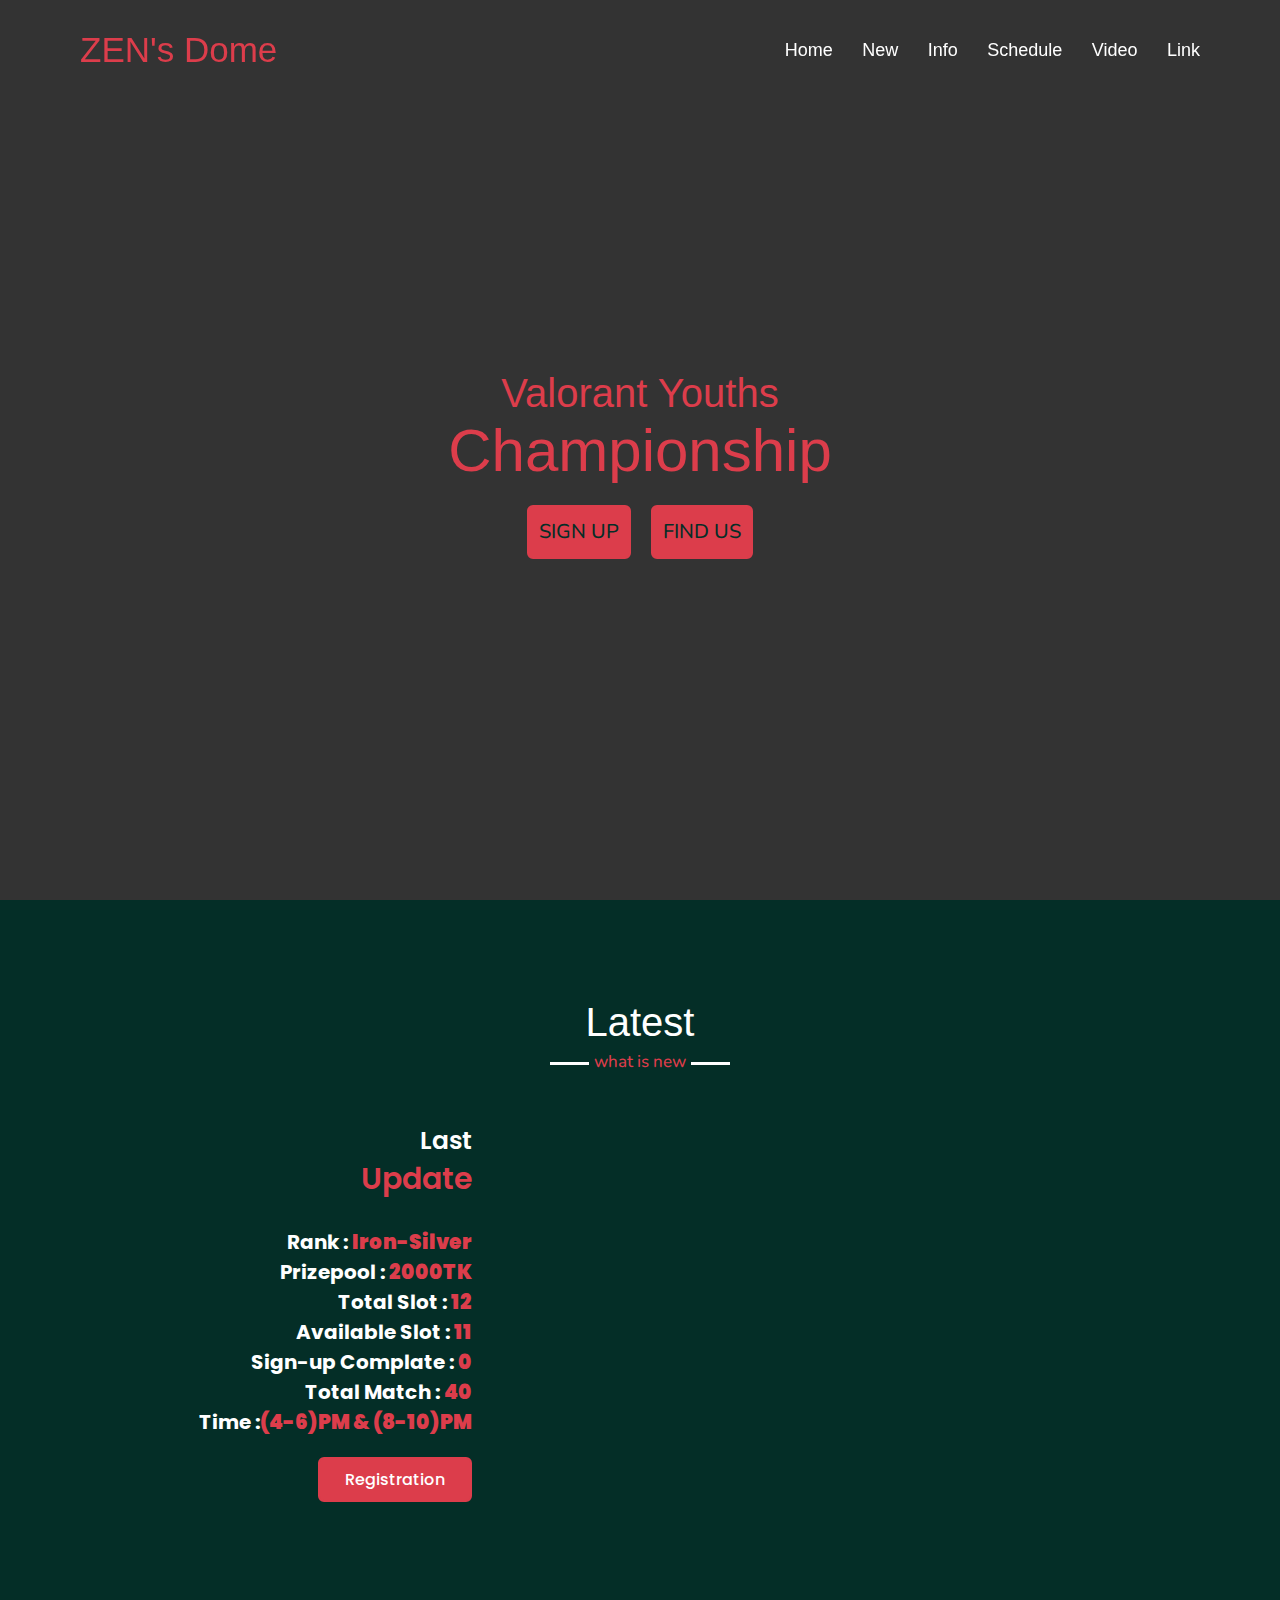
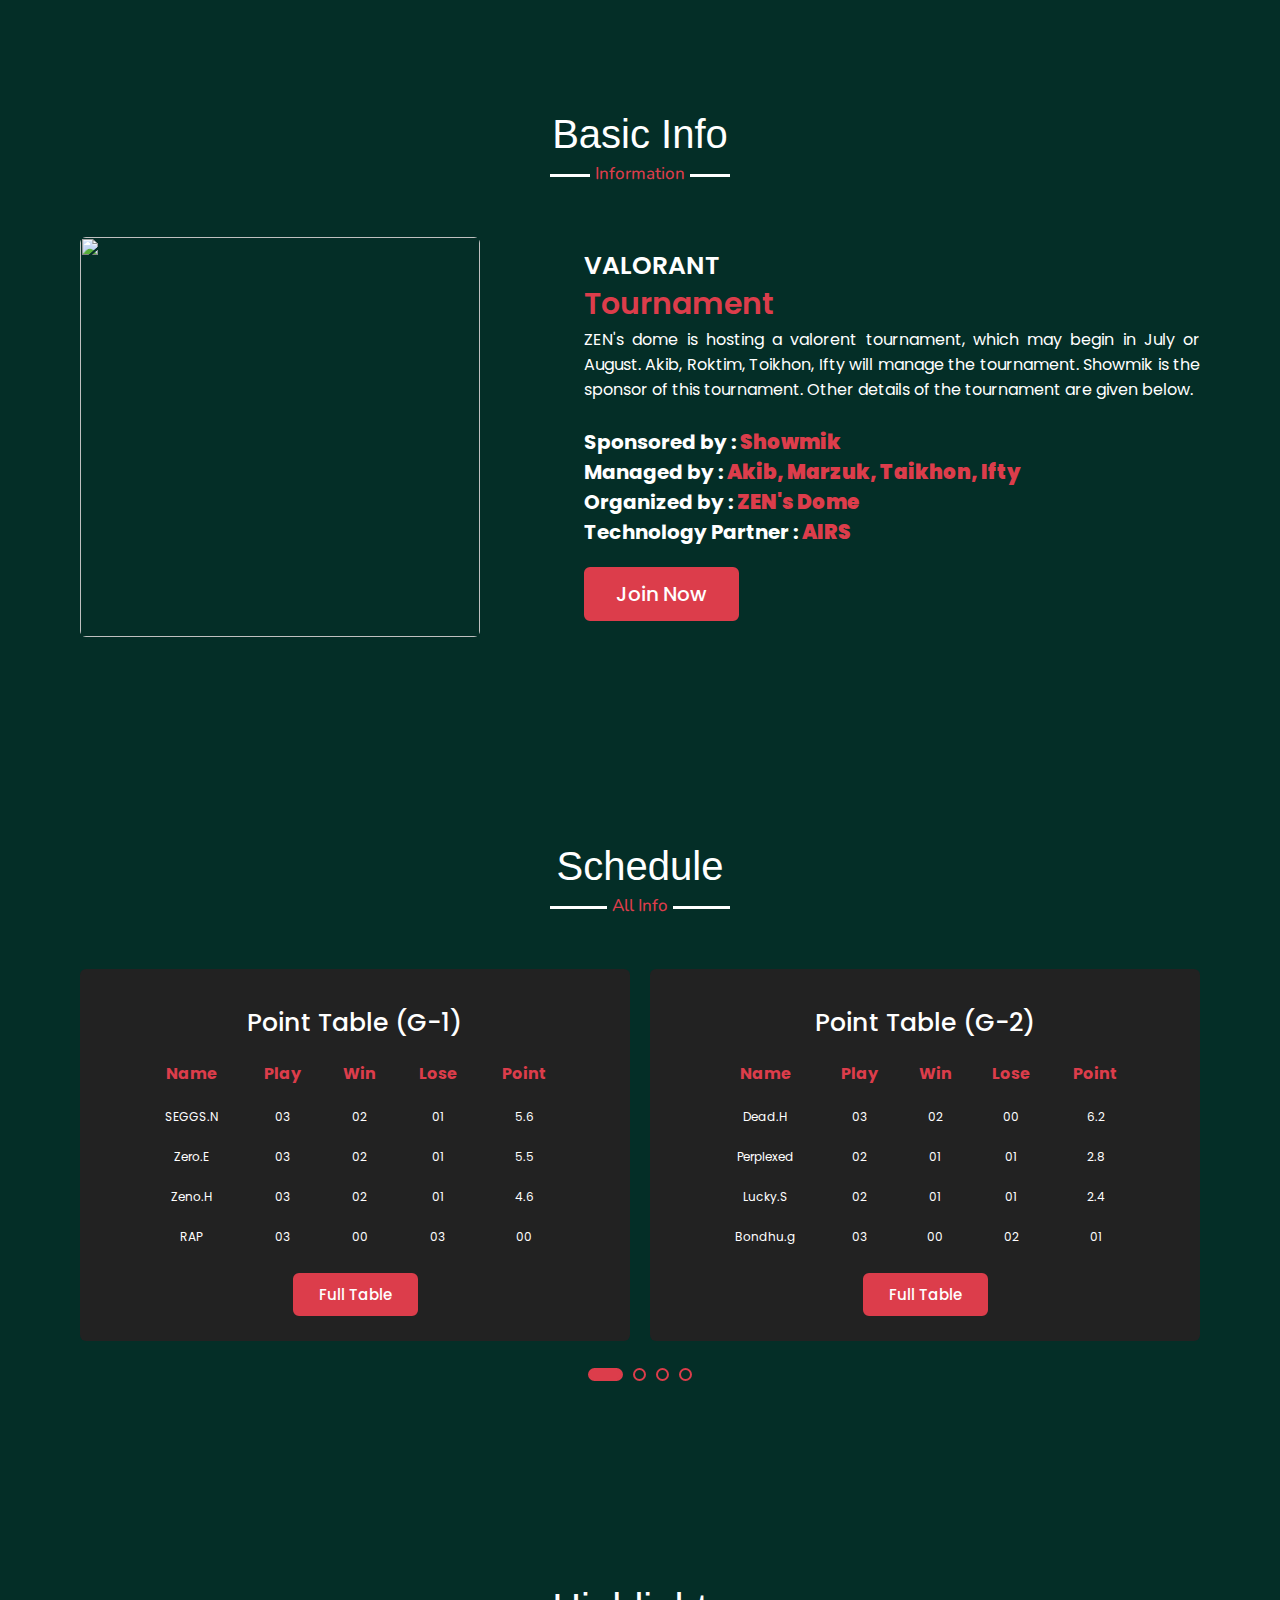
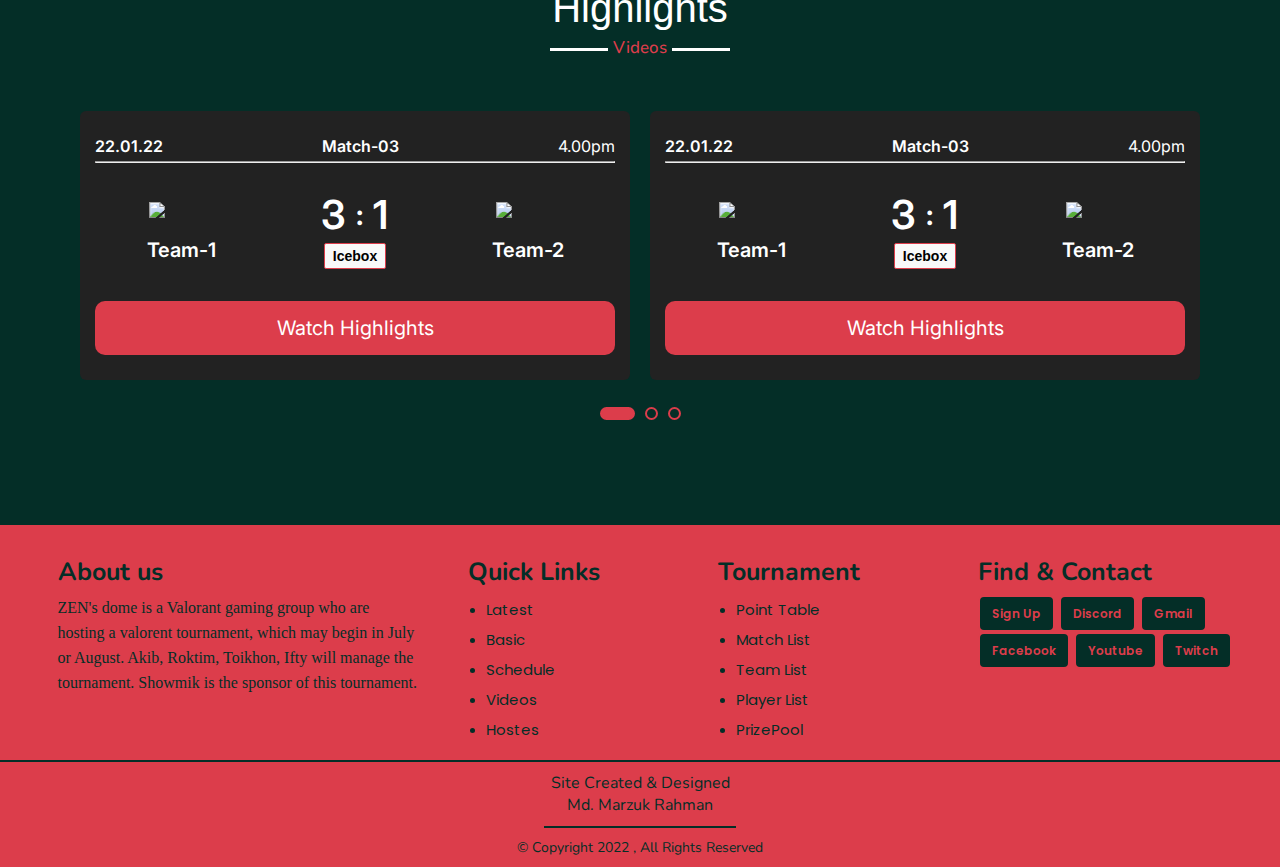
==== commit 0d407605: "Update index.html" ====
--- a/index.html
+++ b/index.html
@@ -1368,33 +1368,33 @@
           <th>Point</th>
         </tr>
         <tr>
-          <td>RAP</td>
-      <td>00</td>
-      <td>00</td>
-      <td>00</td>
-      <td>00</td>
-        </tr>
-        <tr>
-          <td>Zeno.H</td>
-      <td>00</td>
-      <td>00</td>
-      <td>00</td>
-      <td>00</td>
-        </tr>
-        <tr>
           <td>SEGGS.N</td>
+      <td>03</td>
+      <td>02</td>
       <td>01</td>
-      <td>01</td>
-      <td>00</td>
-      <td>03</td>
+      <td>5.6</td>
         </tr>
         <tr>
           <td>Zero.E</td>
+      <td>03</td>
+      <td>02</td>
       <td>01</td>
+      <td>5.5</td>
+        </tr>
+	<tr>
+      <td>Zeno.H</td>
+      <td>03</td>
+      <td>02</td>
+      <td>01</td>
+      <td>4.6</td>
+        </tr>
+	<tr>
+      <td>RAP</td>
+      <td>03</td>
       <td>00</td>
-      <td>01</td>
+      <td>03</td>
       <td>00</td>
-        </tr>
+        </tr>      
       </table>
       <a href="#">Full Table</a>
       </div>
@@ -1411,32 +1411,32 @@
       <th>Point</th>
     </tr>
     <tr>
+      <td>Dead.H</td>
+      <td>03</td>
+      <td>02</td>
+      <td>00</td>
+      <td>6.2</td>
+    </tr>  
+    <tr>
       <td>Perplexed</td>
+      <td>02</td>
       <td>01</td>
       <td>01</td>
+      <td>2.8</td>
+    </tr>
+    <tr>
+      <td>Lucky.S</td>
+      <td>02</td>
+      <td>01</td>
+      <td>01</td>
+      <td>2.4</td>
+    </tr>
+    <tr>
+      <td>Bondhu.g</td>
+      <td>03</td>
       <td>00</td>
-      <td>2.8</td>
-    </tr>
-    <tr>
-      <td>Lucky.S</td>
-      <td>00</td>
-      <td>00</td>
-      <td>00</td>
-      <td>00</td>
-    </tr>
-    <tr>
-      <td>Dead.H</td>
-      <td>00</td>
-      <td>00</td>
-      <td>00</td>
-      <td>00</td>
-    </tr>
-    <tr>
-      <td>Bondhu.g</td>
+      <td>02</td>
       <td>01</td>
-      <td>00</td>
-      <td>01</td>
-      <td>00</td>
     </tr>
   </table>
   <a href="#">Full Table</a>
@@ -1455,31 +1455,31 @@
     </tr>
     <tr>
       <td>WRSP.A</td>
+      <td>02</td>
       <td>01</td>
       <td>01</td>
+      <td>2.7</td>
+    </tr>
+    <tr>
+      <td>Epsilon</td>
+      <td>02</td>
+      <td>02</td>
       <td>00</td>
-      <td>2.7</td>
-    </tr>
-    <tr>
-      <td>Epsilon</td>
+      <td>5.3</td>
+    </tr>
+    <tr>
+      <td>Maverick</td>
+      <td>02</td>
       <td>00</td>
+      <td>02</td>
       <td>00</td>
-      <td>00</td>
-      <td>00</td>
-    </tr>
-    <tr>
-      <td>Maverick</td>
-      <td>00</td>
-      <td>00</td>
-      <td>00</td>
-      <td>00</td>
     </tr>
     <tr>
       <td>T.RED</td>
+      <td>02</td>
       <td>01</td>
-      <td>00</td>
       <td>01</td>
-      <td>00</td>
+      <td>3.3</td>
     </tr>
   </table>
   <a href="#">Full Table</a>
@@ -1497,31 +1497,31 @@
       <th>Point</th>
     </tr>
     <tr>
+      <td>Hororrant</td>
+      <td>03</td>
+      <td>03</td>
+      <td>00</td>
+      <td>7.1</td>
+    </tr>	  
+    <tr>
       <td>Cynics</td>
+      <td>03</td>
+      <td>02</td>
       <td>01</td>
+      <td>4.4</td>
+    </tr>
+    <tr>
+      <td>One.I</td>
+      <td>03</td>
+      <td>01</td>
+      <td>02</td>
+      <td>02</td>
+    </tr>
+    <tr>
+      <td>SCYFA.E</td>
+      <td>03</td>
       <td>00</td>
-      <td>01</td>
-      <td>00</td>
-    </tr>
-    <tr>
-      <td>Hororrant</td>
-      <td>01</td>
-      <td>01</td>
-      <td>00</td>
-      <td>2.3</td>
-    </tr>
-    <tr>
-      <td>One.I</td>
-      <td>00</td>
-      <td>00</td>
-      <td>00</td>
-      <td>00</td>
-    </tr>
-    <tr>
-      <td>SCYFA.E</td>
-      <td>00</td>
-      <td>00</td>
-      <td>00</td>
+      <td>03</td>
       <td>00</td>
     </tr>
   </table>
